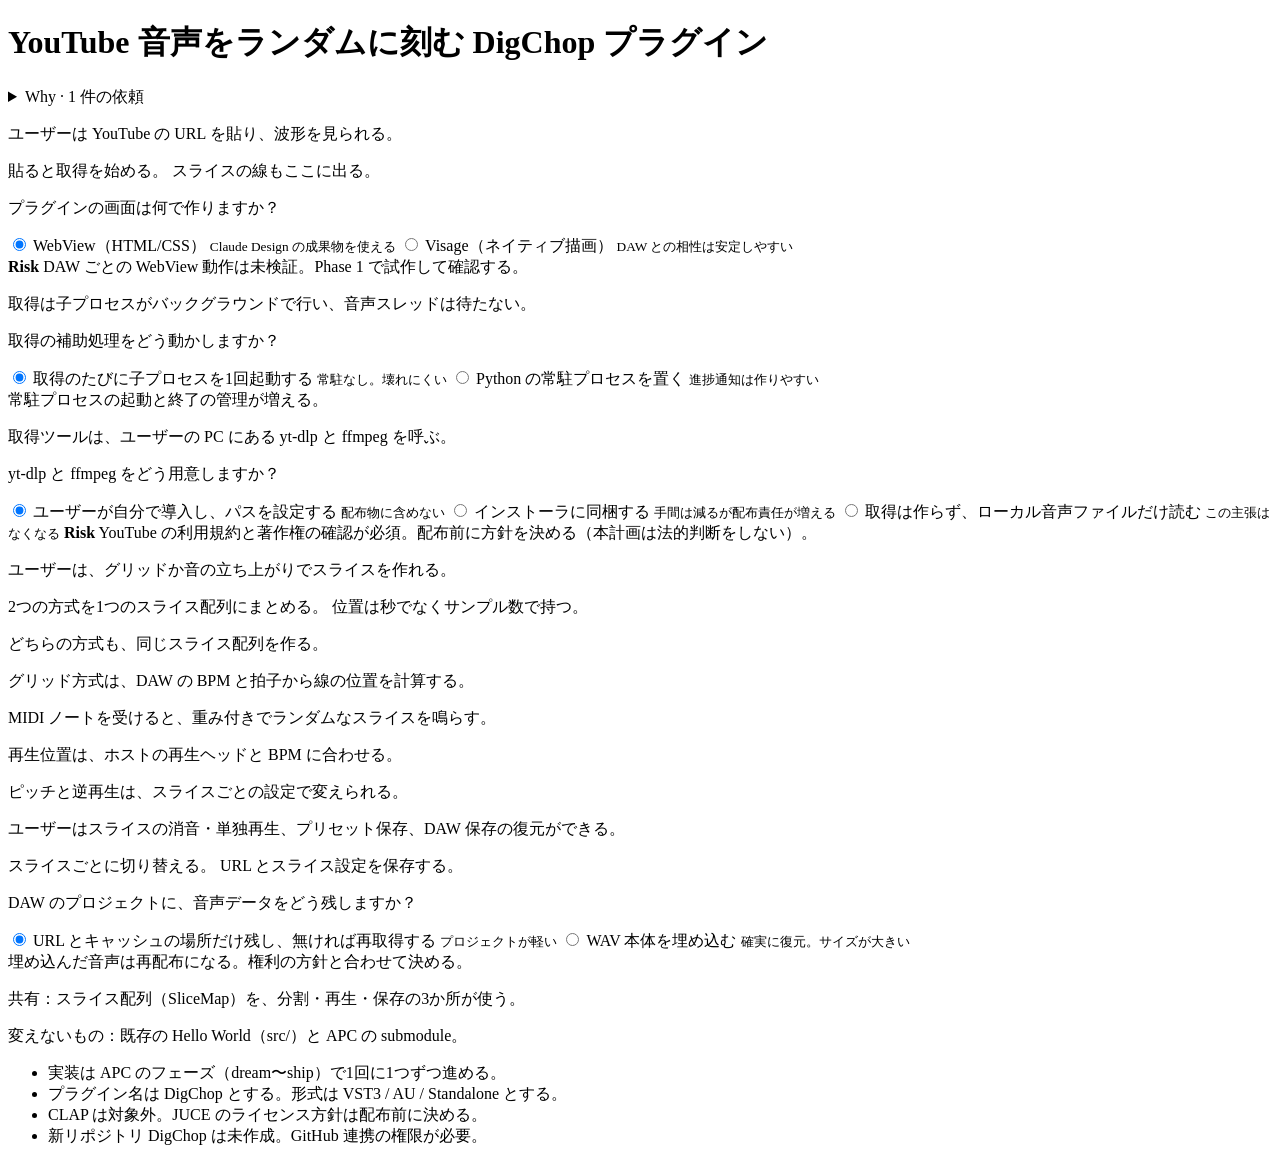
==== plans/current-plan.src.html @ 6e4926be "plan(digchop): 計画案を提示 (回答待ち・仕様合意前) YouTube 音声をランダムに刻む audio plugin の計画案。 回答 (# Re: …) を受け取るまで src/ と" ====
<!doctype html>
<html lang="ja">
<meta charset="utf-8">
<title>DigChop 計画</title>
<link rel="stylesheet" href="htmlplan.css">
<script src="htmlplan.js" defer></script>
<body>
<header>
  <h1>YouTube 音声をランダムに刻む DigChop プラグイン</h1>
  <doc-changes new="14"></doc-changes>
  <details class="thread"><summary>Why · 1 件の依頼</summary>
    <doc-quote via="prompt" from="ユーザー">Development of a C++/JUCE VST3/AU audio plugin that fetches audio from YouTube URLs and allows real-time random chopping and performance synced to a DAW sequencer.</doc-quote>
  </details>
</header>
<main>
<doc-plan>

  <!-- 1 · Phase 1 -->
  <doc-claim>
    <p>ユーザーは YouTube の URL を貼り、波形を見られる。</p>
    <doc-mock frame="none" w="440"><template>
<div style="font:13px system-ui;padding:12px;border:1px solid #ccc;border-radius:10px;background:#1b1d22;color:#eee">
  <div style="display:flex;gap:6px">
    <span data-ref="url" style="flex:1;border:1px solid #555;border-radius:6px;padding:4px 8px;color:#aaa">https://www.youtube.com/watch?v=…</span>
    <span data-ref="load" style="border:1px solid #6c6;border-radius:6px;padding:4px 10px;color:#9e9">取得</span>
  </div>
  <div data-ref="wave" style="margin-top:10px;height:70px;border-radius:6px;background:linear-gradient(90deg,#2b3a55 0 30%,#3b5a8a 30% 55%,#2b3a55 55% 100%)"></div>
  <div style="margin-top:6px;color:#8a8">取得済み · 3:42 · 44.1 kHz</div>
</div></template>
      <doc-pin ref="url" title="URL 入力欄">貼ると取得を始める。</doc-pin>
      <doc-pin ref="wave" title="波形表示" anchor="br">スライスの線もここに出る。</doc-pin>
    </doc-mock>
    <doc-ask id="ui">
      <p>プラグインの画面は何で作りますか？</p>
      <label><input type="radio" name="ui" value="webview" checked> WebView（HTML/CSS） <small>Claude Design の成果物を使える</small></label>
      <label><input type="radio" name="ui" value="visage"> Visage（ネイティブ描画） <small>DAW との相性は安定しやすい</small></label>
    </doc-ask>
    <div data-if="ui=webview"><doc-note tone="risk"><strong>Risk</strong> DAW ごとの WebView 動作は未検証。Phase 1 で試作して確認する。</doc-note></div>

    <doc-claim>
      <p>取得は子プロセスがバックグラウンドで行い、音声スレッドは待たない。</p>
      <doc-calls title="取得の流れ（スケッチ）" caption="音声スレッドは完成した WAV の読み込み結果だけを受け取る。">
<script type="text/plain">
+ **FetchJob**::run()                          @ audio-plugins/DigChop/Source/FetchJob.cpp:1  -- 作業スレッドで動く
+   spawn yt-dlp + ffmpeg                      @ audio-plugins/DigChop/Source/FetchJob.cpp:1
+   **SampleStore**::publish(buffer)           @ audio-plugins/DigChop/Source/SampleStore.cpp:1  -- 原子的に差し替える
+ **PluginProcessor**::processBlock()          @ audio-plugins/DigChop/Source/PluginProcessor.cpp:1
+   SampleStore::acquire()                     @ audio-plugins/DigChop/Source/SampleStore.cpp:1  -- ロックしない
</script>
      </doc-calls>
      <doc-ask id="helper">
        <p>取得の補助処理をどう動かしますか？</p>
        <label><input type="radio" name="helper" value="oneshot" checked> 取得のたびに子プロセスを1回起動する <small>常駐なし。壊れにくい</small></label>
        <label><input type="radio" name="helper" value="daemon"> Python の常駐プロセスを置く <small>進捗通知は作りやすい</small></label>
      </doc-ask>
      <div data-if="helper=daemon"><doc-note tone="warn">常駐プロセスの起動と終了の管理が増える。</doc-note></div>
    </doc-claim>

    <doc-claim>
      <p>取得ツールは、ユーザーの PC にある yt-dlp と ffmpeg を呼ぶ。</p>
      <doc-code title="FetchJob.cpp · sketch" lang="cpp">
<script type="text/plain">
// 設定画面で指定した実行ファイルのパスを使う
juce::ChildProcess p;
p.start({ ytdlpPath, "-x", "--audio-format", "wav", "-o", cachePath, url });
</script>
      </doc-code>
      <doc-ask id="tools">
        <p>yt-dlp と ffmpeg をどう用意しますか？</p>
        <label><input type="radio" name="tools" value="user" checked> ユーザーが自分で導入し、パスを設定する <small>配布物に含めない</small></label>
        <label><input type="radio" name="tools" value="bundle"> インストーラに同梱する <small>手間は減るが配布責任が増える</small></label>
        <label><input type="radio" name="tools" value="local"> 取得は作らず、ローカル音声ファイルだけ読む <small>この主張はなくなる</small></label>
      </doc-ask>
      <doc-note tone="risk"><strong>Risk</strong> YouTube の利用規約と著作権の確認が必須。配布前に方針を決める（本計画は法的判断をしない）。</doc-note>
    </doc-claim>
  </doc-claim>

  <!-- 2 · Phase 2 -->
  <doc-claim>
    <p>ユーザーは、グリッドか音の立ち上がりでスライスを作れる。</p>
    <doc-mock frame="none" w="440"><template>
<div style="font:13px system-ui;padding:12px;border:1px solid #ccc;border-radius:10px;background:#1b1d22;color:#eee">
  <div style="display:flex;gap:6px;margin-bottom:8px">
    <span data-ref="mode" style="border:1px solid #6c6;border-radius:6px;padding:3px 10px;color:#9e9">Grid</span>
    <span style="border:1px solid #555;border-radius:6px;padding:3px 10px;color:#aaa">Transient</span>
    <span style="color:#aaa;padding:3px 6px">1/16 · 16 slices</span>
  </div>
  <div style="position:relative;height:70px;border-radius:6px;background:#2b3a55">
    <i style="position:absolute;left:25%;top:0;bottom:0;border-left:1px solid #f90"></i>
    <i style="position:absolute;left:50%;top:0;bottom:0;border-left:1px solid #f90"></i>
    <i data-ref="marker" style="position:absolute;left:75%;top:0;bottom:0;border-left:1px solid #f90"></i>
  </div>
</div></template>
      <doc-pin ref="mode" title="切り替え">2つの方式を1つのスライス配列にまとめる。</doc-pin>
      <doc-pin ref="marker" title="スライス線" anchor="tr">位置は秒でなくサンプル数で持つ。</doc-pin>
    </doc-mock>
    <doc-claim>
      <p>どちらの方式も、同じスライス配列を作る。</p>
      <doc-schema id="slicemap" lang="ts" title="SliceMap · sketch" caption="再生側はこの配列だけを読む。">
<script type="text/plain">
+ interface Slice {
+   start: number      // サンプル位置
+   end: number
+   weight: number     // ランダム選択の重み
+   muted: boolean
+   solo: boolean
+ }
+ type SliceMap = Slice[]
</script>
      </doc-schema>
    </doc-claim>
    <doc-claim>
      <p>グリッド方式は、DAW の BPM と拍子から線の位置を計算する。</p>
      <doc-calls title="グリッド計算（スケッチ）" caption="2つの方式は同じ SliceMap を返す。">
<script type="text/plain">
+ **GridSlicer**::build(bpm, timeSig, division)   @ audio-plugins/DigChop/Source/GridSlicer.cpp:1
+   **SliceMap** を返す                            @ audio-plugins/DigChop/Source/SliceMap.h:1
+ **TransientSlicer**::build(buffer, sensitivity)  @ audio-plugins/DigChop/Source/TransientSlicer.cpp:1  -- 立ち上がり検出
</script>
      </doc-calls>
    </doc-claim>
  </doc-claim>

  <!-- 3 · Phase 3 -->
  <doc-claim>
    <p>MIDI ノートを受けると、重み付きでランダムなスライスを鳴らす。</p>
    <doc-machine name="voice" caption="破線の緑は新規。ノートごとに1つの声（voice）が動く。">
<script type="text/plain">
machine voice initial idle
state idle     # 鳴っていない。
state playing  # 選んだスライスを再生中。
state fading   # クリックを防ぐため短くフェードする。

| idle | playing | fading |

idle    -noteOn->  playing : pick slice
playing -noteOff-> fading  : release
playing -noteOn->  fading  : retrigger
fading  -done->    idle    : 5 ms
</script>
    </doc-machine>
    <doc-claim>
      <p>再生位置は、ホストの再生ヘッドと BPM に合わせる。</p>
      <doc-code title="PluginProcessor.cpp · sketch" lang="cpp">
<script type="text/plain">
if (auto* ph = getPlayHead())
    if (auto pos = ph->getPosition())
        bpm = pos->getBpm().orFallback(120.0);
</script>
      </doc-code>
    </doc-claim>
    <doc-claim>
      <p>ピッチと逆再生は、スライスごとの設定で変えられる。</p>
      <doc-schema id="mods" lang="ts" title="Modifiers · sketch">
<script type="text/plain">
+ interface Modifiers {
+   semitones: number   // -12 〜 +12
+   reverse: boolean
+ }
</script>
      </doc-schema>
    </doc-claim>
  </doc-claim>

  <!-- 4 · Phase 4 -->
  <doc-claim>
    <p>ユーザーはスライスの消音・単独再生、プリセット保存、DAW 保存の復元ができる。</p>
    <doc-mock frame="none" w="440"><template>
<div style="font:13px system-ui;padding:12px;border:1px solid #ccc;border-radius:10px;background:#1b1d22;color:#eee">
  <div style="display:flex;gap:4px">
    <span data-ref="mute" style="border:1px solid #c66;border-radius:4px;padding:2px 8px;color:#e99">M</span>
    <span style="border:1px solid #cc6;border-radius:4px;padding:2px 8px;color:#ee9">S</span>
    <span style="flex:1;color:#aaa;padding:2px 8px">Slice 03 · weight 1.0</span>
    <span data-ref="preset" style="border:1px solid #555;border-radius:4px;padding:2px 8px;color:#aaa">Preset ▾</span>
  </div>
</div></template>
      <doc-pin ref="mute" title="消音と単独再生">スライスごとに切り替える。</doc-pin>
      <doc-pin ref="preset" title="プリセット" anchor="br">URL とスライス設定を保存する。</doc-pin>
    </doc-mock>
    <doc-ask id="state">
      <p>DAW のプロジェクトに、音声データをどう残しますか？</p>
      <label><input type="radio" name="state" value="ref" checked> URL とキャッシュの場所だけ残し、無ければ再取得する <small>プロジェクトが軽い</small></label>
      <label><input type="radio" name="state" value="embed"> WAV 本体を埋め込む <small>確実に復元。サイズが大きい</small></label>
    </doc-ask>
    <div data-if="state=embed"><doc-note tone="warn">埋め込んだ音声は再配布になる。権利の方針と合わせて決める。</doc-note></div>
  </doc-claim>

  <doc-claim aux="shared">
    <p>共有：スライス配列（SliceMap）を、分割・再生・保存の3か所が使う。</p>
    <doc-code title="SliceMap.h · sketch" lang="cpp">
<script type="text/plain">
struct Slice { int64_t start, end; float weight; bool muted, solo; };
using SliceMap = std::vector<Slice>;
</script>
    </doc-code>
  </doc-claim>

  <doc-claim aux="scope">
    <p>変えないもの：既存の Hello World（src/）と APC の submodule。</p>
    <ul>
      <li>実装は APC のフェーズ（dream〜ship）で1回に1つずつ進める。</li>
      <li>プラグイン名は DigChop とする。形式は VST3 / AU / Standalone とする。</li>
      <li>CLAP は対象外。JUCE のライセンス方針は配布前に決める。</li>
      <li>新リポジトリ DigChop は未作成。GitHub 連携の権限が必要。</li>
    </ul>
  </doc-claim>

</doc-plan>
</main>
</body>
</html>
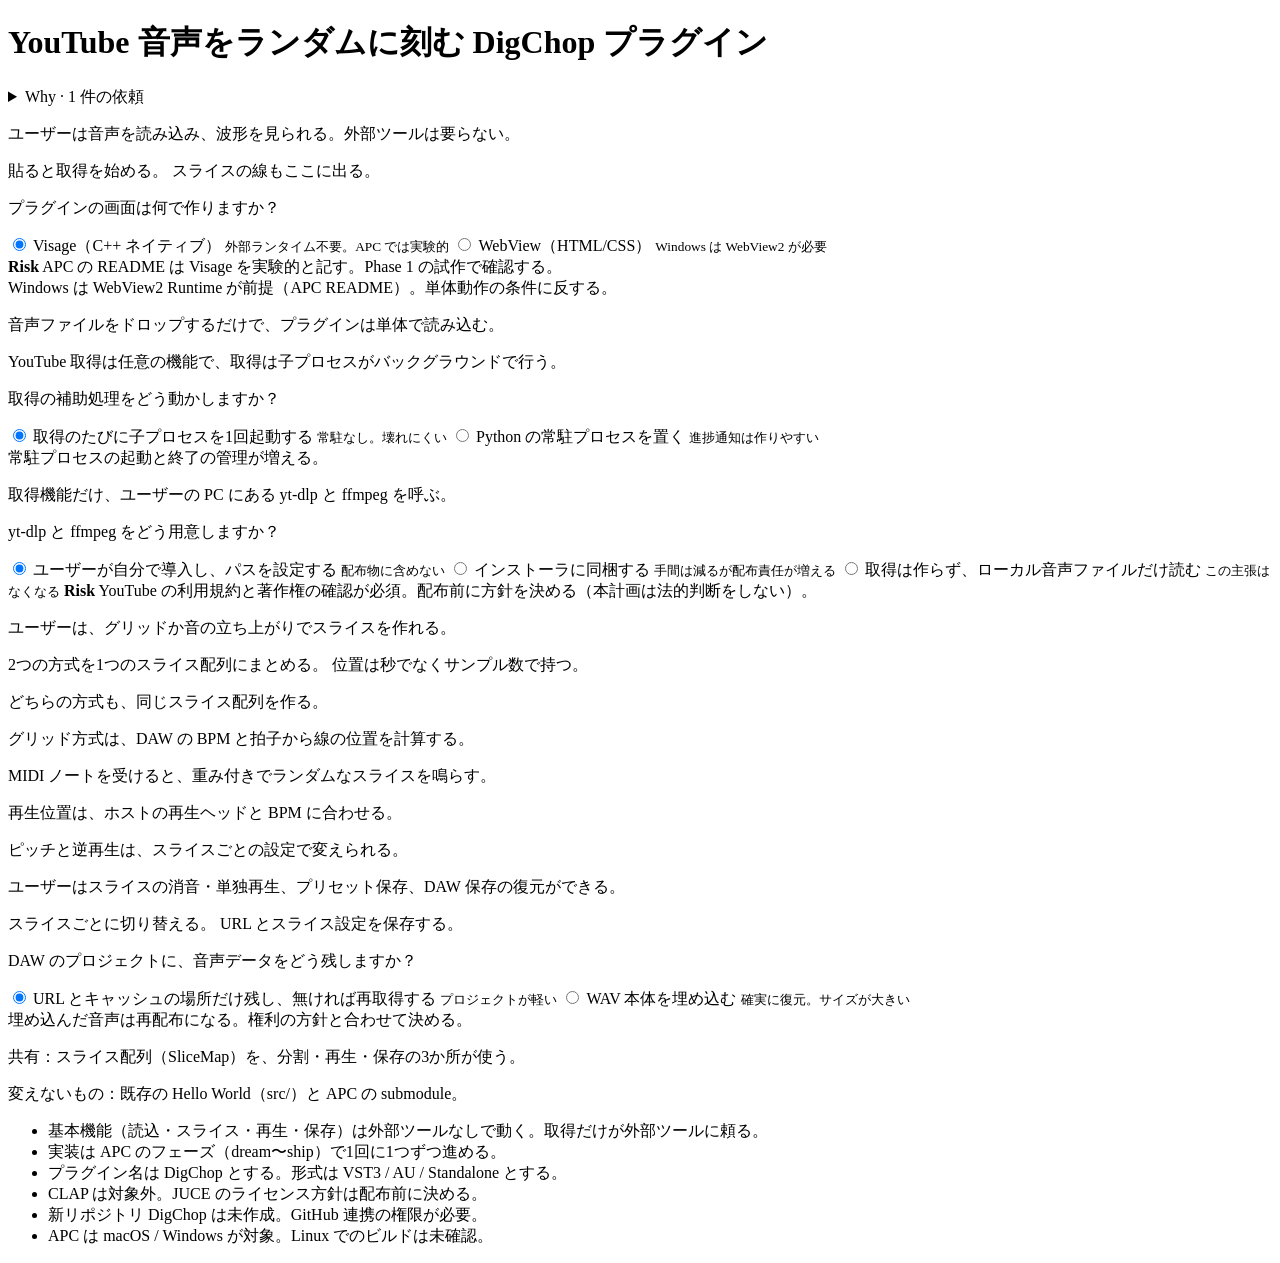
==== commit fa9be073: "plan(digchop): 仕様合意 (ui=Visage, helper=子プロセス, tools=ユーザー導入, state=参照保存) ユーザーの「判断を任せる」「基本はVST単体で動作」を受" ====
--- a/plans/current-plan.src.html
+++ b/plans/current-plan.src.html
@@ -17,7 +17,7 @@
 
   <!-- 1 · Phase 1 -->
   <doc-claim>
-    <p>ユーザーは YouTube の URL を貼り、波形を見られる。</p>
+    <p>ユーザーは音声を読み込み、波形を見られる。外部ツールは要らない。</p>
     <doc-mock frame="none" w="440"><template>
 <div style="font:13px system-ui;padding:12px;border:1px solid #ccc;border-radius:10px;background:#1b1d22;color:#eee">
   <div style="display:flex;gap:6px">
@@ -32,13 +32,25 @@
     </doc-mock>
     <doc-ask id="ui">
       <p>プラグインの画面は何で作りますか？</p>
-      <label><input type="radio" name="ui" value="webview" checked> WebView（HTML/CSS） <small>Claude Design の成果物を使える</small></label>
-      <label><input type="radio" name="ui" value="visage"> Visage（ネイティブ描画） <small>DAW との相性は安定しやすい</small></label>
+      <label><input type="radio" name="ui" value="visage" checked> Visage（C++ ネイティブ） <small>外部ランタイム不要。APC では実験的</small></label>
+      <label><input type="radio" name="ui" value="webview"> WebView（HTML/CSS） <small>Windows は WebView2 が必要</small></label>
     </doc-ask>
-    <div data-if="ui=webview"><doc-note tone="risk"><strong>Risk</strong> DAW ごとの WebView 動作は未検証。Phase 1 で試作して確認する。</doc-note></div>
-
-    <doc-claim>
-      <p>取得は子プロセスがバックグラウンドで行い、音声スレッドは待たない。</p>
+    <div data-if="ui=visage"><doc-note tone="risk"><strong>Risk</strong> APC の README は Visage を実験的と記す。Phase 1 の試作で確認する。</doc-note></div>
+    <div data-if="ui=webview"><doc-note tone="warn">Windows は WebView2 Runtime が前提（APC README）。単体動作の条件に反する。</doc-note></div>
+
+    <doc-claim>
+      <p>音声ファイルをドロップするだけで、プラグインは単体で読み込む。</p>
+      <doc-code title="SampleLoader.cpp · sketch" lang="cpp">
+<script type="text/plain">
+juce::AudioFormatManager fm;
+fm.registerBasicFormats();   // WAV / AIFF / FLAC / OGG など
+auto reader = std::unique_ptr<juce::AudioFormatReader>(fm.createReaderFor(file));
+</script>
+      </doc-code>
+    </doc-claim>
+
+    <doc-claim>
+      <p>YouTube 取得は任意の機能で、取得は子プロセスがバックグラウンドで行う。</p>
       <doc-calls title="取得の流れ（スケッチ）" caption="音声スレッドは完成した WAV の読み込み結果だけを受け取る。">
 <script type="text/plain">
 + **FetchJob**::run()                          @ audio-plugins/DigChop/Source/FetchJob.cpp:1  -- 作業スレッドで動く
@@ -57,7 +69,7 @@
     </doc-claim>
 
     <doc-claim>
-      <p>取得ツールは、ユーザーの PC にある yt-dlp と ffmpeg を呼ぶ。</p>
+      <p>取得機能だけ、ユーザーの PC にある yt-dlp と ffmpeg を呼ぶ。</p>
       <doc-code title="FetchJob.cpp · sketch" lang="cpp">
 <script type="text/plain">
 // 設定画面で指定した実行ファイルのパスを使う
@@ -198,10 +210,12 @@
   <doc-claim aux="scope">
     <p>変えないもの：既存の Hello World（src/）と APC の submodule。</p>
     <ul>
+      <li>基本機能（読込・スライス・再生・保存）は外部ツールなしで動く。取得だけが外部ツールに頼る。</li>
       <li>実装は APC のフェーズ（dream〜ship）で1回に1つずつ進める。</li>
       <li>プラグイン名は DigChop とする。形式は VST3 / AU / Standalone とする。</li>
       <li>CLAP は対象外。JUCE のライセンス方針は配布前に決める。</li>
       <li>新リポジトリ DigChop は未作成。GitHub 連携の権限が必要。</li>
+      <li>APC は macOS / Windows が対象。Linux でのビルドは未確認。</li>
     </ul>
   </doc-claim>
 
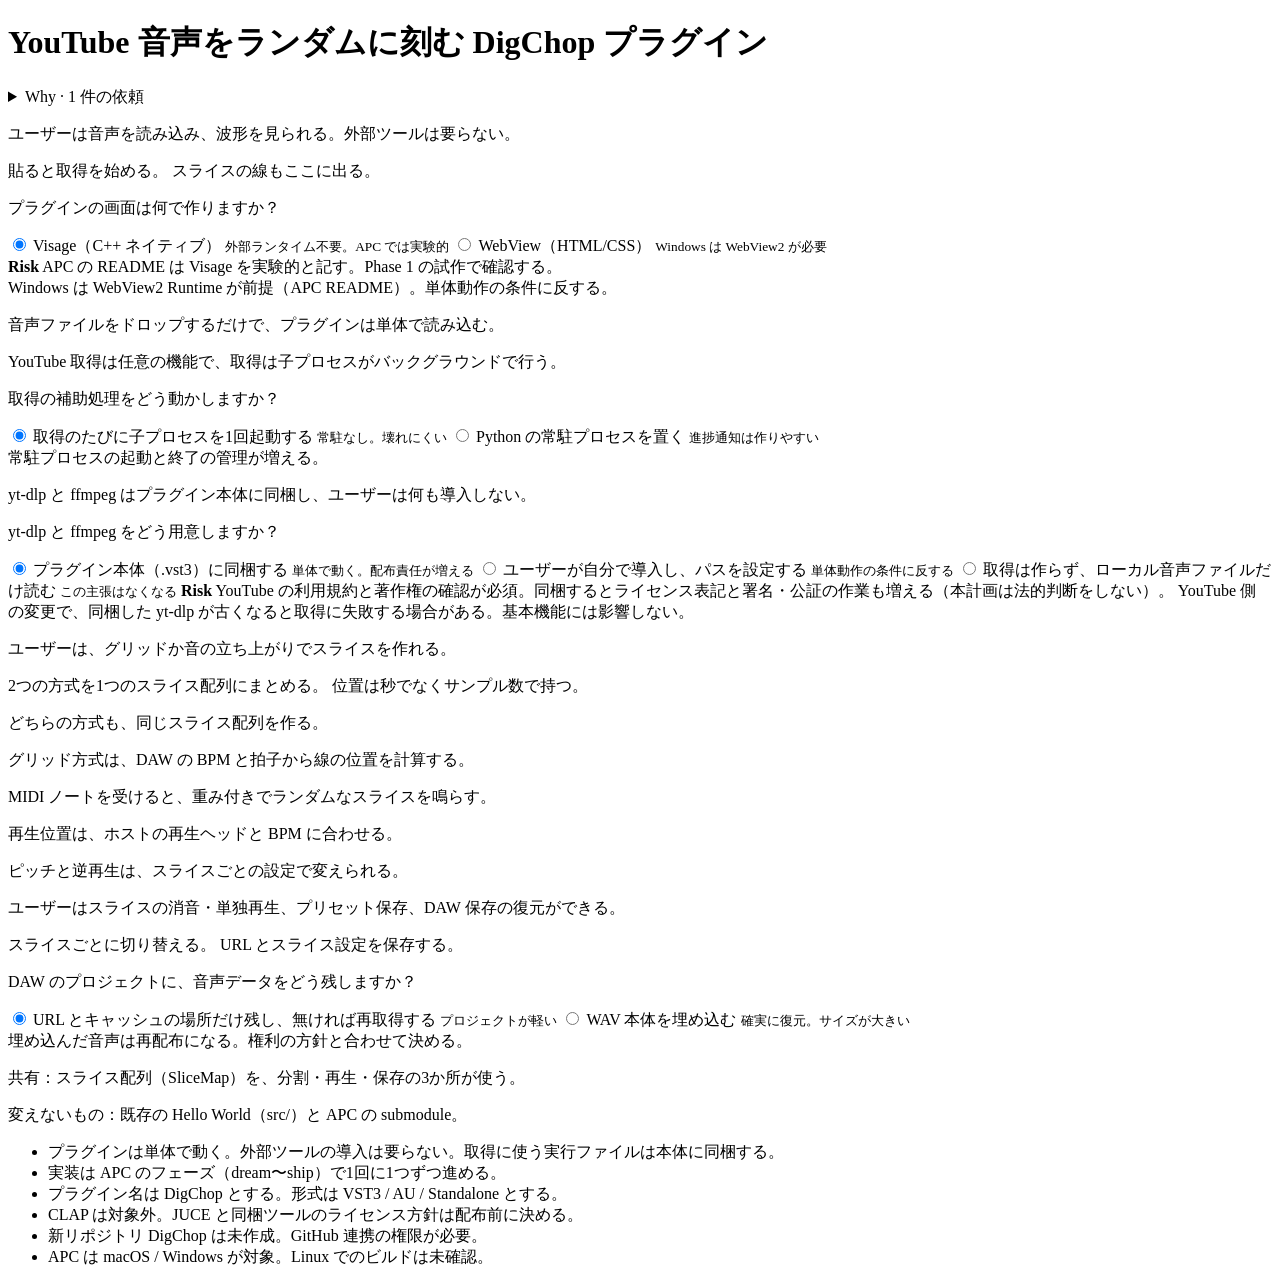
==== commit 42e4db4c: "plan(digchop): 仕様合意を更新 (tools=本体に同梱) 「VST単体で必ず動作」の要件により、yt-dlp と ffmpeg を .vst3 に同梱する方針へ変更。 他の決定は維持 " ====
--- a/plans/current-plan.src.html
+++ b/plans/current-plan.src.html
@@ -69,21 +69,23 @@
     </doc-claim>
 
     <doc-claim>
-      <p>取得機能だけ、ユーザーの PC にある yt-dlp と ffmpeg を呼ぶ。</p>
+      <p>yt-dlp と ffmpeg はプラグイン本体に同梱し、ユーザーは何も導入しない。</p>
       <doc-code title="FetchJob.cpp · sketch" lang="cpp">
 <script type="text/plain">
-// 設定画面で指定した実行ファイルのパスを使う
+// .vst3 バンドル内の Resources に置いた実行ファイルを使う
+auto ytdlp = bundleResources().getChildFile("yt-dlp");
 juce::ChildProcess p;
-p.start({ ytdlpPath, "-x", "--audio-format", "wav", "-o", cachePath, url });
+p.start({ ytdlp.getFullPathName(), "-x", "--audio-format", "wav", "-o", cachePath, url });
 </script>
       </doc-code>
       <doc-ask id="tools">
         <p>yt-dlp と ffmpeg をどう用意しますか？</p>
-        <label><input type="radio" name="tools" value="user" checked> ユーザーが自分で導入し、パスを設定する <small>配布物に含めない</small></label>
-        <label><input type="radio" name="tools" value="bundle"> インストーラに同梱する <small>手間は減るが配布責任が増える</small></label>
+        <label><input type="radio" name="tools" value="bundle" checked> プラグイン本体（.vst3）に同梱する <small>単体で動く。配布責任が増える</small></label>
+        <label><input type="radio" name="tools" value="user"> ユーザーが自分で導入し、パスを設定する <small>単体動作の条件に反する</small></label>
         <label><input type="radio" name="tools" value="local"> 取得は作らず、ローカル音声ファイルだけ読む <small>この主張はなくなる</small></label>
       </doc-ask>
-      <doc-note tone="risk"><strong>Risk</strong> YouTube の利用規約と著作権の確認が必須。配布前に方針を決める（本計画は法的判断をしない）。</doc-note>
+      <doc-note tone="risk"><strong>Risk</strong> YouTube の利用規約と著作権の確認が必須。同梱するとライセンス表記と署名・公証の作業も増える（本計画は法的判断をしない）。</doc-note>
+      <doc-note tone="warn">YouTube 側の変更で、同梱した yt-dlp が古くなると取得に失敗する場合がある。基本機能には影響しない。</doc-note>
     </doc-claim>
   </doc-claim>
 
@@ -210,10 +212,10 @@
   <doc-claim aux="scope">
     <p>変えないもの：既存の Hello World（src/）と APC の submodule。</p>
     <ul>
-      <li>基本機能（読込・スライス・再生・保存）は外部ツールなしで動く。取得だけが外部ツールに頼る。</li>
+      <li>プラグインは単体で動く。外部ツールの導入は要らない。取得に使う実行ファイルは本体に同梱する。</li>
       <li>実装は APC のフェーズ（dream〜ship）で1回に1つずつ進める。</li>
       <li>プラグイン名は DigChop とする。形式は VST3 / AU / Standalone とする。</li>
-      <li>CLAP は対象外。JUCE のライセンス方針は配布前に決める。</li>
+      <li>CLAP は対象外。JUCE と同梱ツールのライセンス方針は配布前に決める。</li>
       <li>新リポジトリ DigChop は未作成。GitHub 連携の権限が必要。</li>
       <li>APC は macOS / Windows が対象。Linux でのビルドは未確認。</li>
     </ul>
